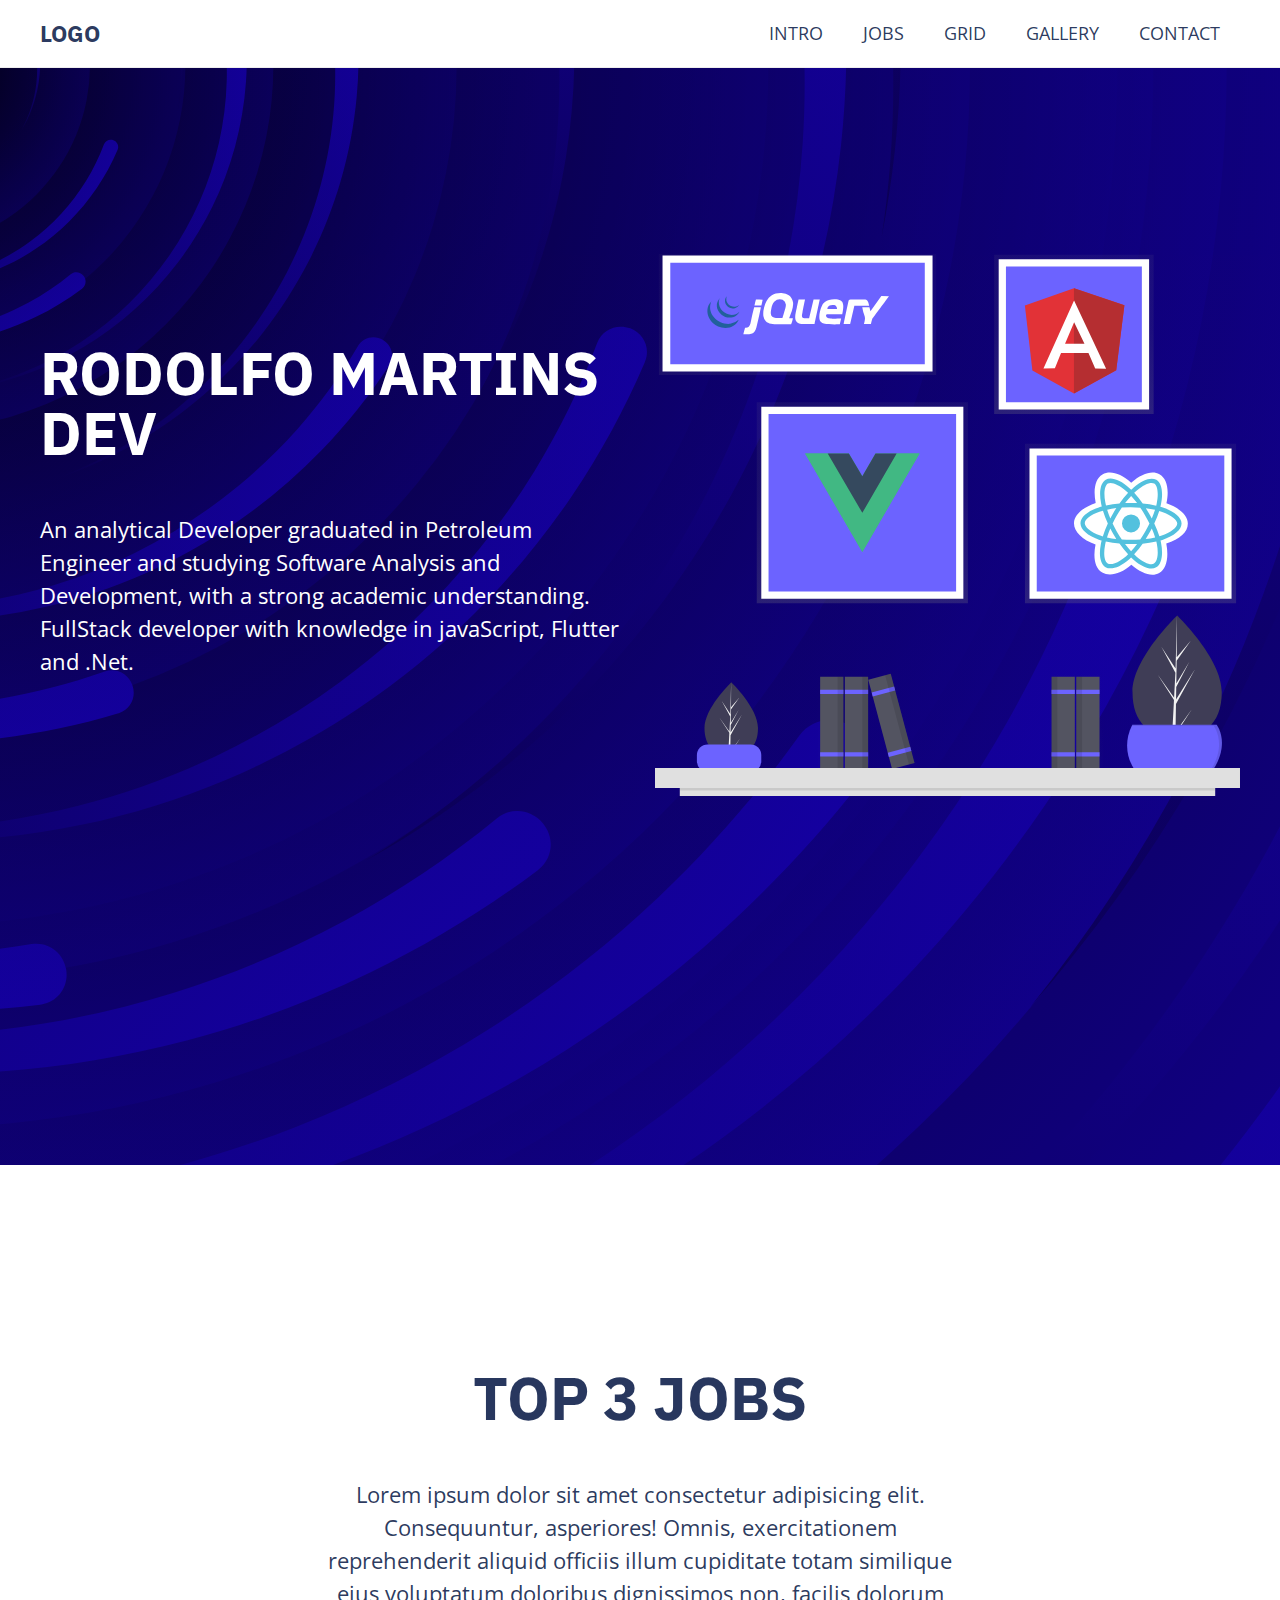
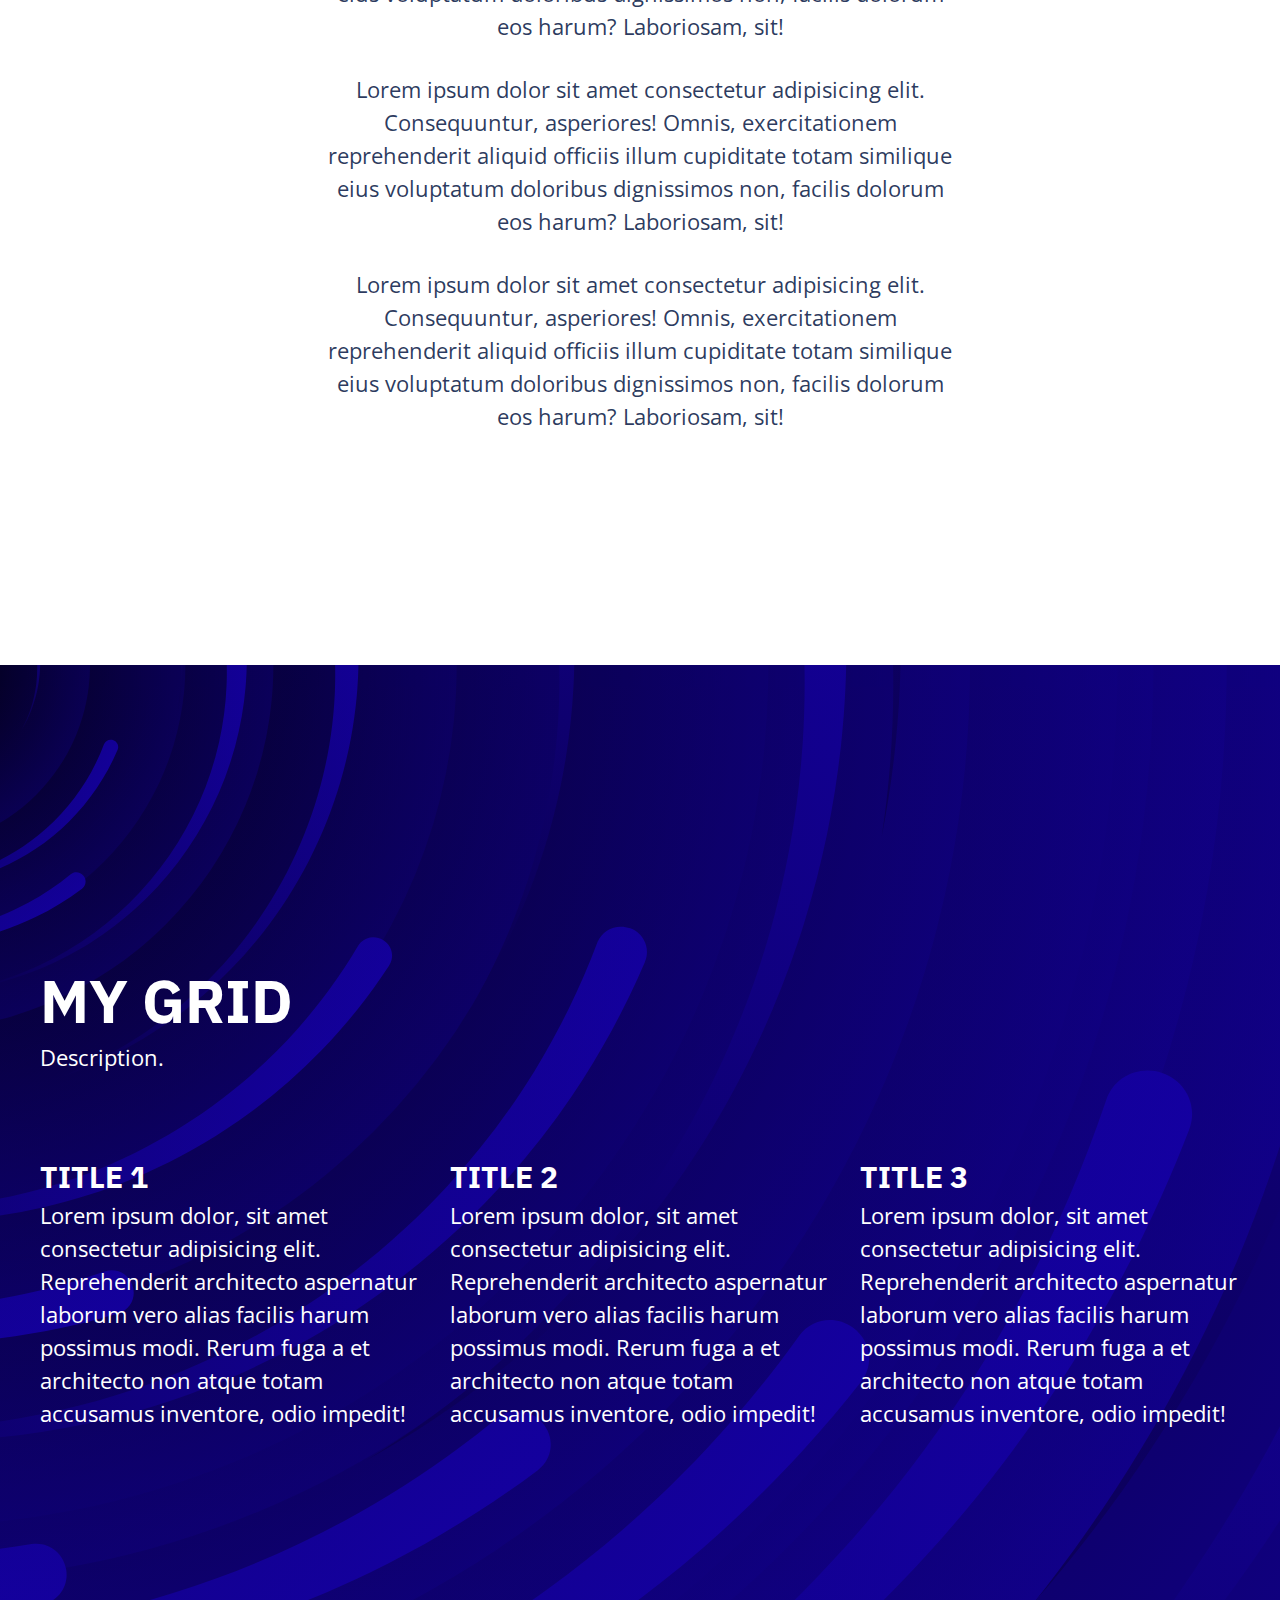
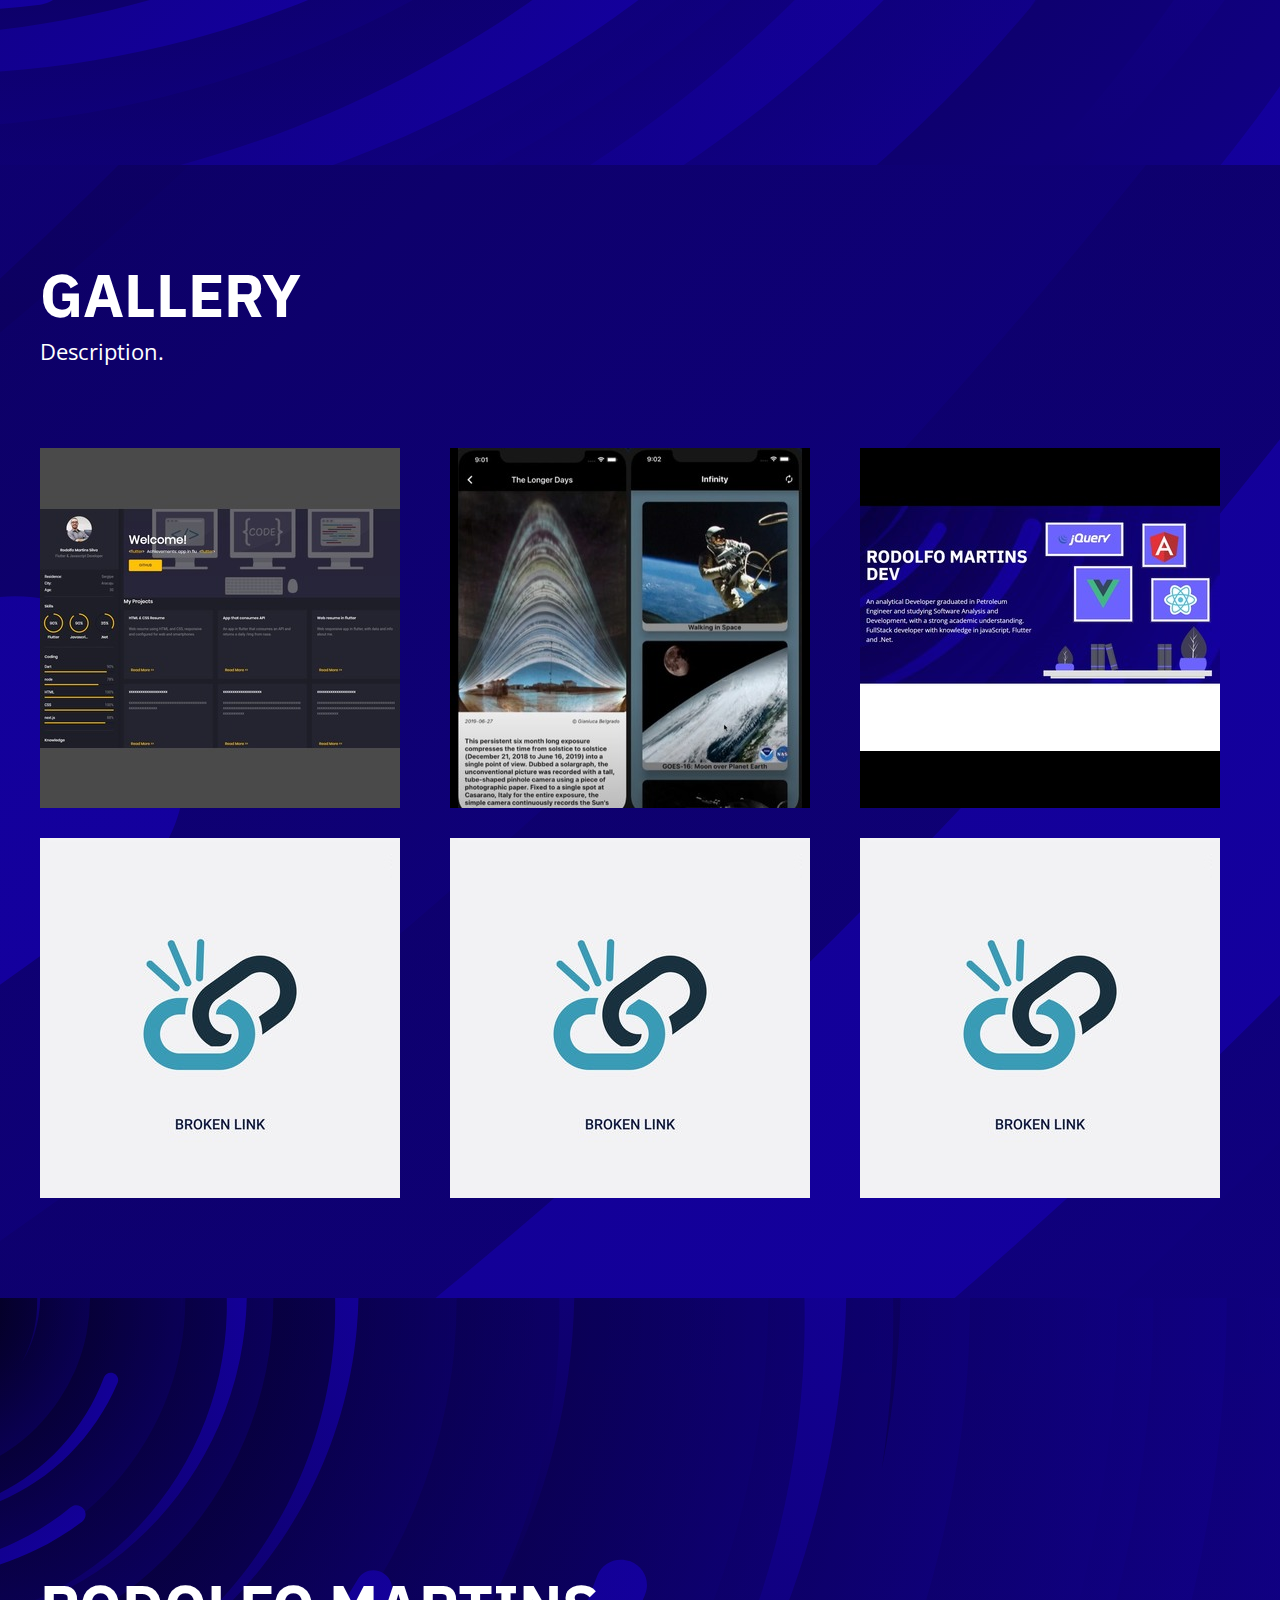
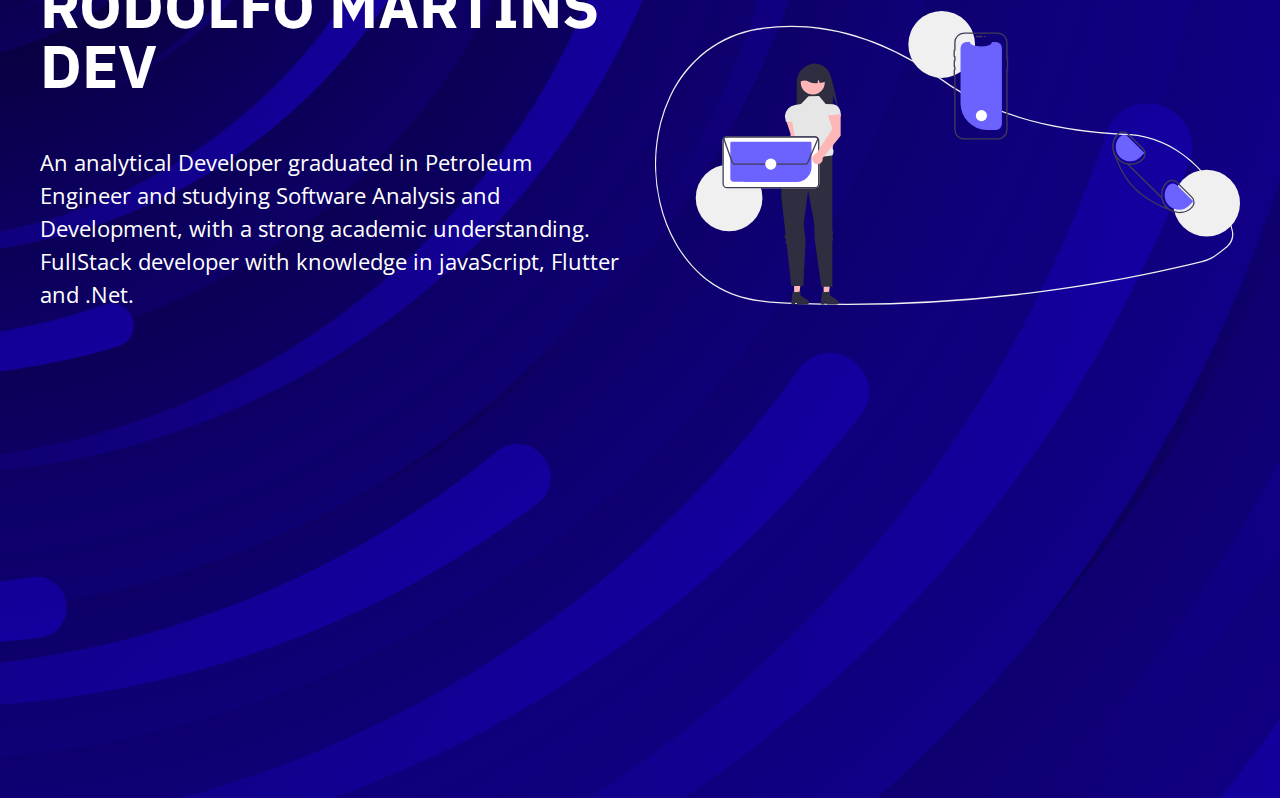
==== index.html @ 42231c8a "fisrt commit" ====
<!DOCTYPE html>
<html lang="pt-BR">
<head>
    <meta charset="UTF-8">
    <meta http-equiv="X-UA-Compatible" content="IE=edge">
    <meta name="viewport" content="width=device-width, initial-scale=1.0">
    <link rel="stylesheet" href="assets/css/styles.css">
    <link rel="preconnect" href="https://fonts.googleapis.com">
    <link rel="preconnect" href="https://fonts.gstatic.com" crossorigin>
    <link href="https://fonts.googleapis.com/css2?family=IBM+Plex+Sans:wght@700&family=Open+Sans:ital,wght@0,400;0,700;1,400&display=swap" rel="stylesheet">
    <title>Rodolfo Martins Landing Page</title>
</head>

<body class="main-bg">
    <aside class="menu withe-bg">
        <div class="main-content menu-content">
        <h1>
            <a href="#intro">Logo</a>
        </h1>
        <nav>
            <ul>
                <li><a href="#intro">INTRO</a></li>
                <li><a href="#middle">JOBS</a></li>
                <li><a href="#grid-one">GRID</a></li>
                <li><a href="#gallery">GALLERY</a></li>
                <li><a href="#form">CONTACT</a></li>
            </ul>
        </nav>
        </div>
    </aside>
   
    <div class="menu-spacing"></div>

    <section id="intro" class="intro main-bg section" >
        <div class="main-content intro-content">
        <div class="intro-text-content">
            <h2> Rodolfo Martins Dev</h2>
            <p>An analytical Developer graduated in Petroleum Engineer and studying Software Analysis and Development, with a strong academic understanding. 
            FullStack developer with knowledge in javaScript, Flutter and .Net. 
            </p>
        </div>
        <div class="intro-img">
            <img src="assets/img/javascript.svg" alt="Framework logos from javascript: react, vue.js, jQuery, angular.">
        </div>
        </div>
    </section>

    <section id="middle" class="withe-bg section">
        <div class="main-content middle-content">
            <h2>TOP 3 JOBS</h2>
                <p>Lorem ipsum dolor sit amet consectetur adipisicing elit. Consequuntur, asperiores! Omnis,
                 exercitationem reprehenderit aliquid officiis illum cupiditate totam similique eius voluptatum 
                 doloribus dignissimos non, facilis dolorum eos harum? Laboriosam, sit!
                </p>
                <p>Lorem ipsum dolor sit amet consectetur adipisicing elit. Consequuntur, asperiores! Omnis,
                    exercitationem reprehenderit aliquid officiis illum cupiditate totam similique eius voluptatum 
                    doloribus dignissimos non, facilis dolorum eos harum? Laboriosam, sit!
                </p>
                <p>Lorem ipsum dolor sit amet consectetur adipisicing elit. Consequuntur, asperiores! Omnis,
                    exercitationem reprehenderit aliquid officiis illum cupiditate totam similique eius voluptatum 
                    doloribus dignissimos non, facilis dolorum eos harum? Laboriosam, sit!
                </p>
        </div>
    </section>

    <section id="grid-one" class="grid-one main-bg section">
        <div class="main-content grid-one-content">
        <h2 class="grid-main-heading">My grid</h2>

            <p class="grid-description">Description.</p>
        <div class="grid">
            <article>
                <h3>Title 1</h3>
                <p>Lorem ipsum dolor, sit amet consectetur adipisicing elit. Reprehenderit architecto aspernatur laborum vero 
                alias facilis harum possimus modi. Rerum fuga a et architecto non atque totam accusamus inventore, odio impedit!
                </p>
            </article>
            <article>
                <h3>Title 2</h3>
                <p>Lorem ipsum dolor, sit amet consectetur adipisicing elit. Reprehenderit architecto aspernatur laborum vero 
                alias facilis harum possimus modi. Rerum fuga a et architecto non atque totam accusamus inventore, odio impedit!
                </p>
            </article>
            <article>
                <h3>Title 3</h3>
                <p>Lorem ipsum dolor, sit amet consectetur adipisicing elit. Reprehenderit architecto aspernatur laborum vero 
                alias facilis harum possimus modi. Rerum fuga a et architecto non atque totam accusamus inventore, odio impedit!
                </p>
            </article>
        </div>
        </div>
    </section>

    <section id="gallery" class="grid-one white-bg section">
        <div class="main-content grid-one-content">
        <h2 class="grid-main-heading">Gallery</h2>
            <p class="grid-description">Description.</p>
            <div class="grid">
                <div class="gallery-img">
                    <img src="assets/img/flutter-web.jpg" alt="An image that shows my application in Web Flutter, responsive resume.">
                </div>
                <div class="gallery-img">
                    <img src="assets/img/nasa-app.jpg" alt="An image that shows my application in Flutter, that gets a aleatory image from nasa API.">
                </div>
                <div class="gallery-img">
                    <img src="assets/img/html-resume.jpg" alt="An image that shows my application in HTML & CSS, responsive resume.">
                </div>
                <div class="gallery-img">
                    <img src="assets/img/broken-link.jpg" alt="Broken link.">
                </div>
                <div class="gallery-img">
                    <img src="assets/img/broken-link.jpg" alt="Broken link.">
                </div>
                <div class="gallery-img">
                    <img src="assets/img/broken-link.jpg" alt="Broken link.">
                </div>
            </div>
        </div>
    </section>

    <section id="form" class="intro main-bg section" >
        <div class="main-content intro-content">
        <div class="intro-text-content">
            <h2> Rodolfo Martins Dev</h2>
            <p>An analytical Developer graduated in Petroleum Engineer and studying Software Analysis and Development, with a strong academic understanding. 
            FullStack developer with knowledge in javaScript, Flutter and .Net. 
            </p>
        </div>
        <div class="intro-img">
            <img src="assets/img/contact-us.svg" alt="A woman holding a letter icon (mail-box), with cellphone and phone icons.">
        </div>
        </div>
    </section>

</body>
</html>
---- assets/css/styles.css ----
:root {
    --primary-color: #061744dc;
    --white-color: #ffffff;
    --light-gray-color: #EEEEEE;
    --secondary-color: darkred;
    --gap: 3rem;
}

* {
    margin: 0;
    padding: 0;
}

html {
    font-size: 62.5%;
}

body {
    font-family: 'Open Sans', sans-serif;
    font-size: 2.2rem;
    color: var(--primary-color);
    line-height: 1.5;
}

h1, h2, h3, h4, h5, h6 {
    font-family: 'IBM Plex Sans', sans-serif;
}

h1 {
    font-size: 6rem;
    text-transform: uppercase;
}

h2 {
    font-size: 6rem;
    margin-bottom: 5rem;
    text-transform: uppercase;
    line-height: 1;
}

h3 {
    font-size: 5rem;
}

h4 {
    font-size: 4.5rem;
}

h5 {
    font-size: 4rem;
}

h6 {
    font-size: 3.5rem;
}

a {
    text-decoration: none;
}

p{
    margin-bottom: 3rem;
}

.main-bg {
    background-image: url('../img/sun-tornadoblue.svg');
    background-size: cover;
    background-position: center center;
    color: var(--white-color);
}

.withe-bg {
    background: var(--white-color);
    color: var(--primary-color);
}

.main-content {
    max-width: 120rem;
    margin: 0 auto;
    padding: 10rem var(--gap);
}

.section {
    min-height: 100vh;
}

.menu {
    position: fixed;
    top: 0;
    left: 0;
    right: 0;
    width: 100%;
    z-index: 1;
    border-bottom: 0.1rem solid var(--light-gray-color);
}

.menu-content {
    display: flex;
    justify-content: space-between;
    align-items: center;
    padding-top: 0;
    padding-bottom: 0;
}

.menu h1 {
    font-size: 2.3rem;
    color: var(--primary-color);
}

.menu h1 a {
    color: inherit;
}

.menu ul {
    list-style: none;
    display: flex;
}

.menu ul li a {
    display: block;
    padding: 2rem;
    font-size: 1.8rem;
    color: var(--primary-color);
    position: relative;
}

.menu ul li a::after {
    content: '';
    position: absolute;
    bottom: 1rem;
    left: 50%;
    width: 0;
    height: 0.2rem;
    background: var(--secondary-color);
    transition: all 280ms ease-in-out;
}

.menu ul li a:hover::after {
    width: 50%;
    left: 25%;
}

.menu-spacing {
    height: 6.5rem;
}

body .full-width {
  width: 100%;
  flex: 1 1 100%;
}

.intro-content {
    position: relative;
    top: -9rem;
    display: grid;
    grid-template-columns: 1fr 1fr;
    gap: var(--gap);
    min-height: 100vh;
}

.intro-text-content, .intro-img {
    display: flex;
    flex-flow: column wrap;
    justify-content: center;
}

.middle-content {
    max-width:  64rem;
    display: flex;
    flex-flow: column;
    height: 100vh;
    text-align: center;
    padding-top: 10rem;
}

/*.intro-text-content h2 {
}
*/

.intro-img img {
    max-width: 100%;
    height: auto;
}

.middle-content {
    height: 100vh; 
    max-width: 64rem;
    display: flex;
    flex-flow: column wrap;
    justify-content: center;
    text-align: center;  
}

.grid-one-content {
    display: flex;
    flex-direction: column;
    flex-wrap: nowrap;
    justify-content: center;
    min-height: 100vh;
}

.grid-main-heading {
    margin-bottom: 1rem;
}

.grid-description {
    padding-bottom: 5rem; 
}

.grid {
    display: grid;
    grid-template-columns: repeat(3, 1fr);
    gap: var(--gap);
    counter-reset: grid-counter;
}

.grid h3 {
    font-size: 3rem;
    position: relative;
    text-transform: uppercase;
    /*padding-left: 5rem;
    padding-bottom: 3rem;*/
}

.gallery-img {
    width: 100%;
    max-width: 36rem;
    max-height: 36rem;
    overflow: hidden;
}

.gallery-img img {
    transition: all 300ms ease-in-out;  
}

.gallery-img img:hover {
    transform: translate(-3%, 3%) scale(1.2) rotate(5deg);
}



/*.grid h3::before {
    counter-increment: grid-counter;
    content: counter(grid-counter);
    position: absolute;
    font-size: 8rem;
    font-style: italic;
    top: -3rem;
    left: -2rem;
    transform: rotate(5deg);
}
*/

/*
font-family: 'IBM Plex Sans', sans-serif;
font-family: 'Open Sans', sans-serif;
*/
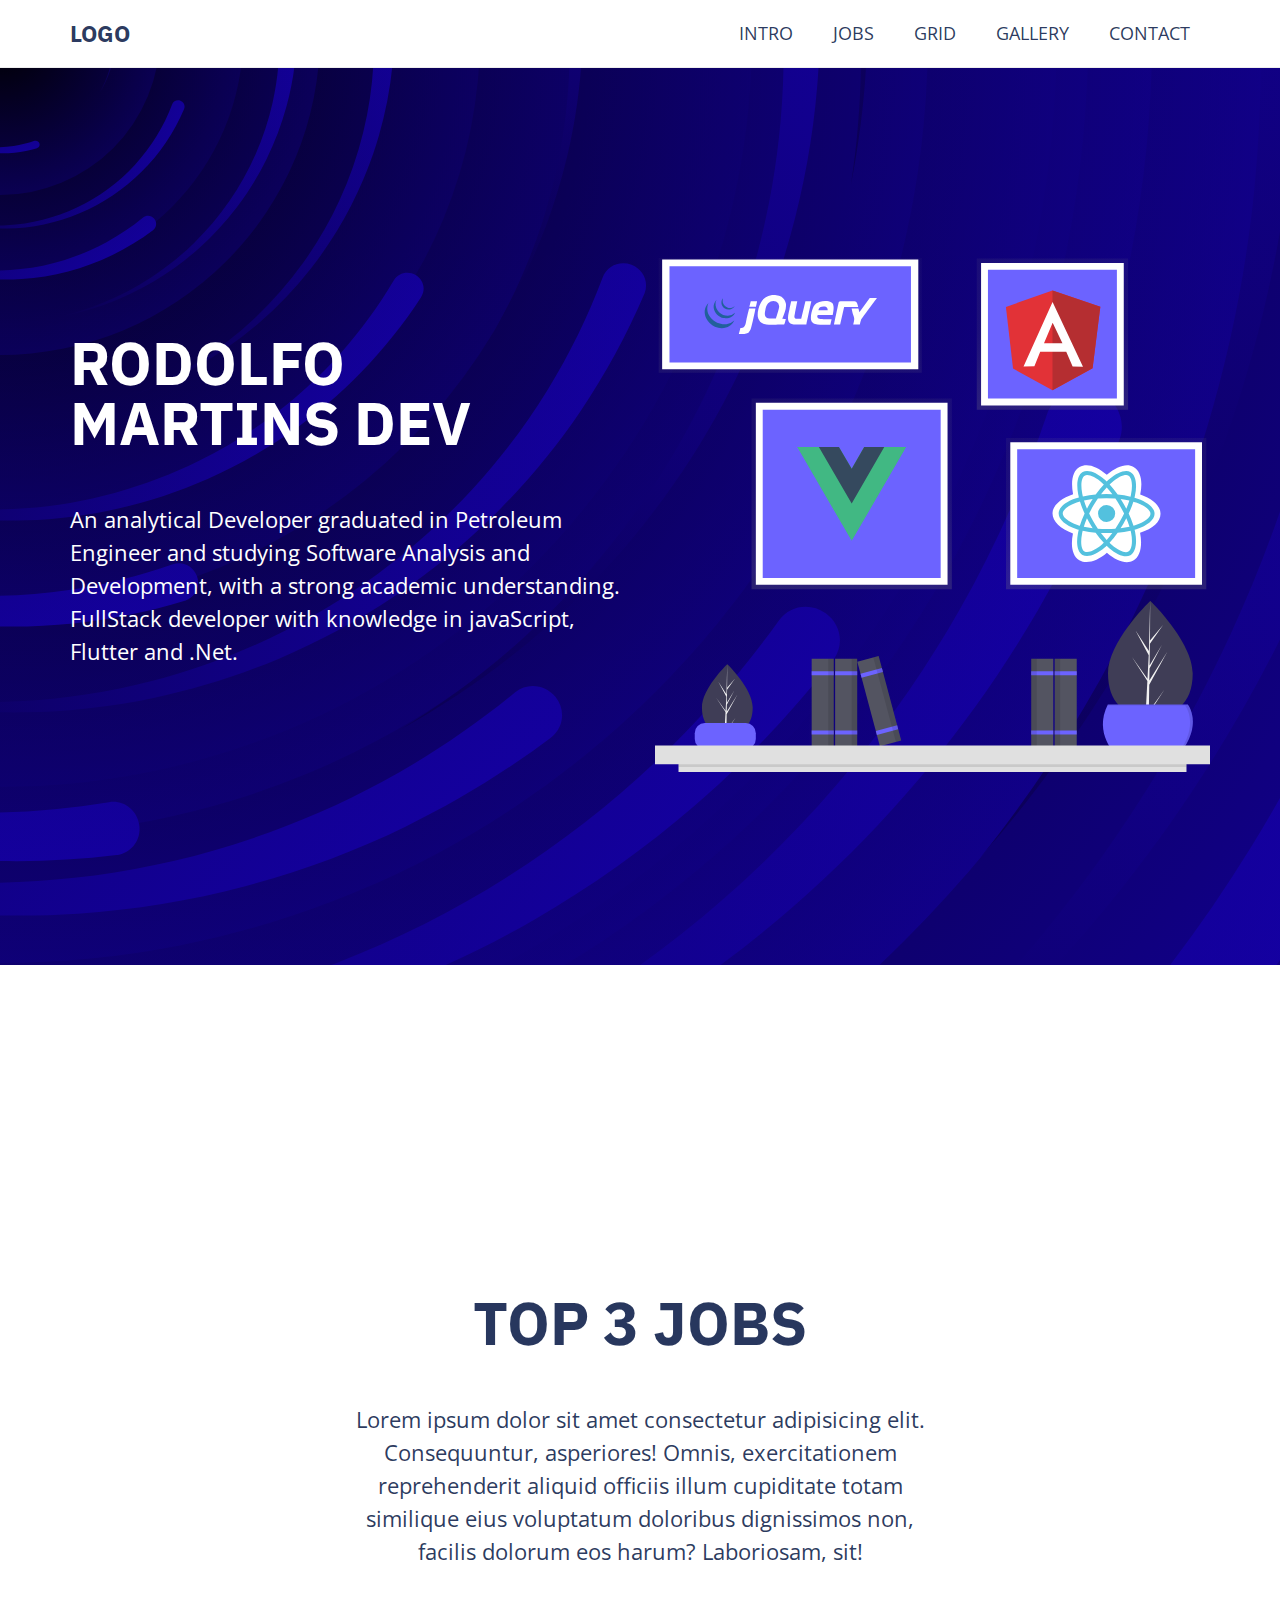
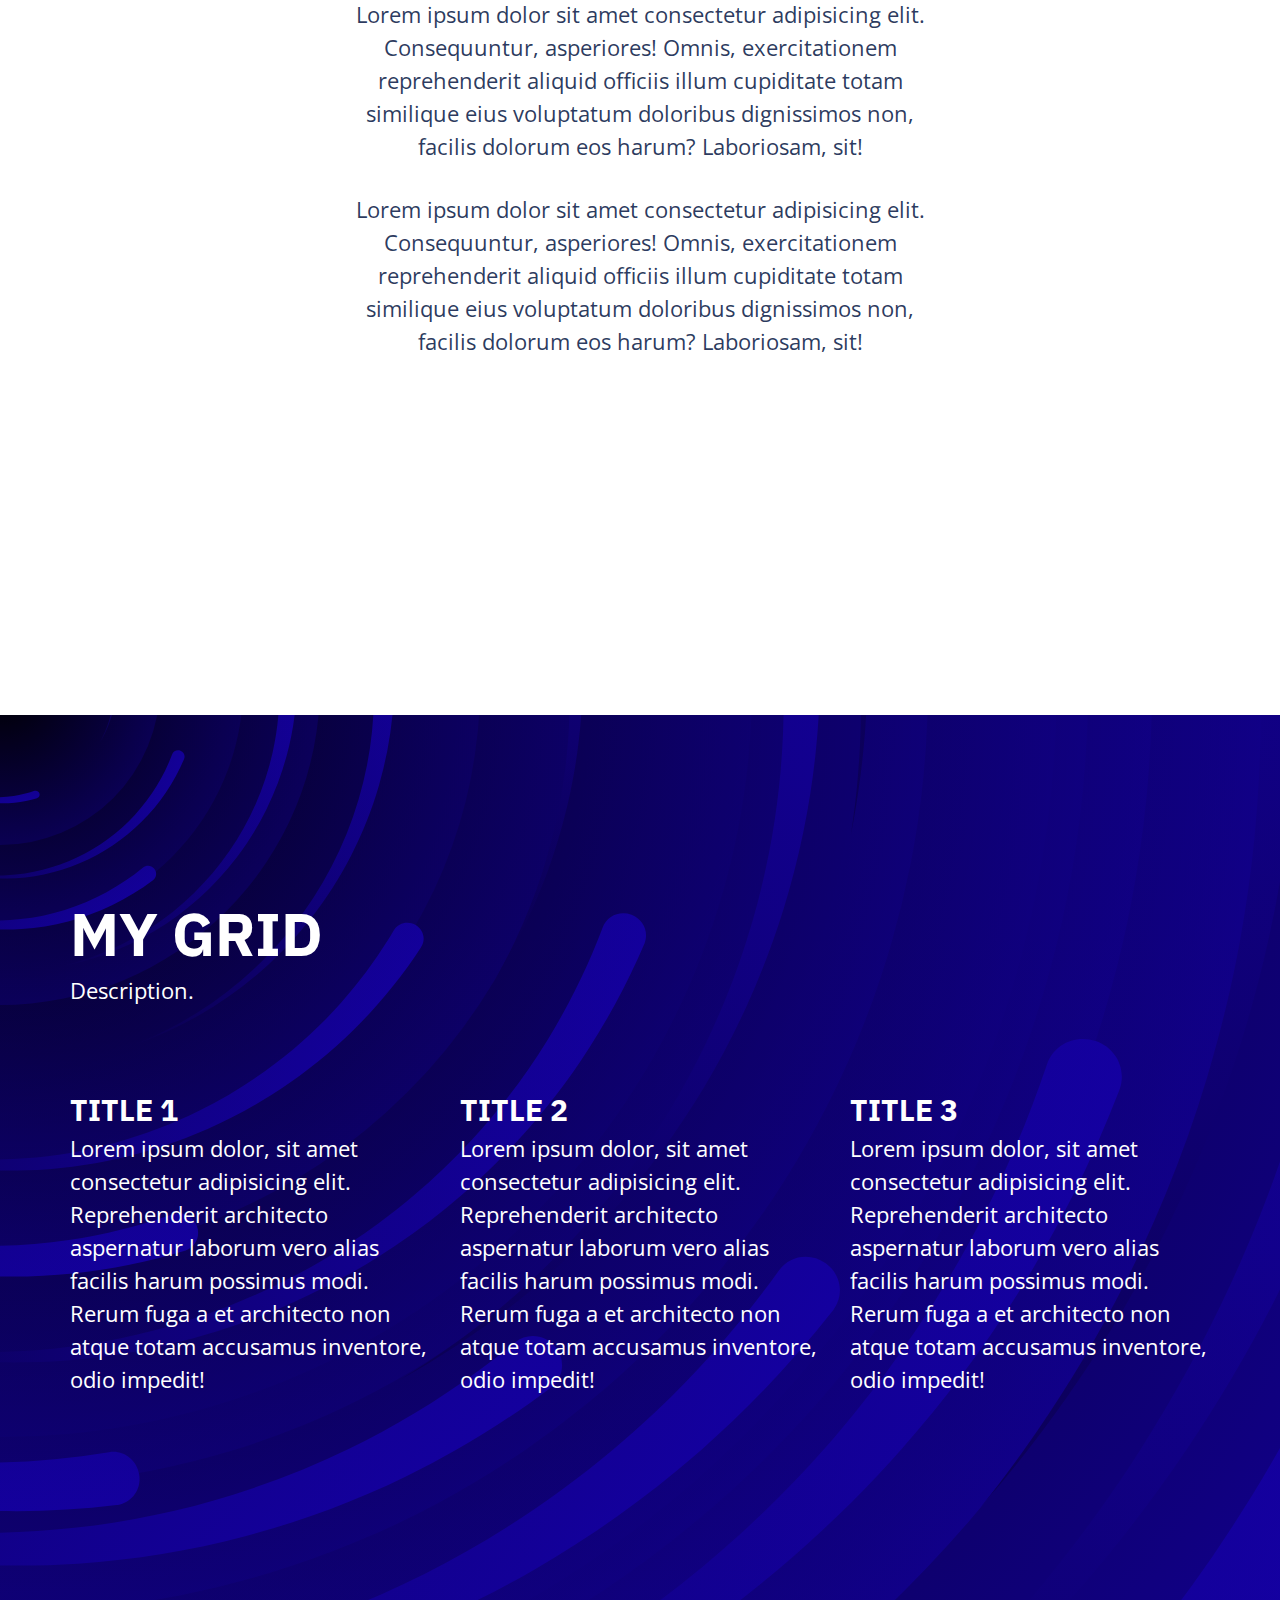
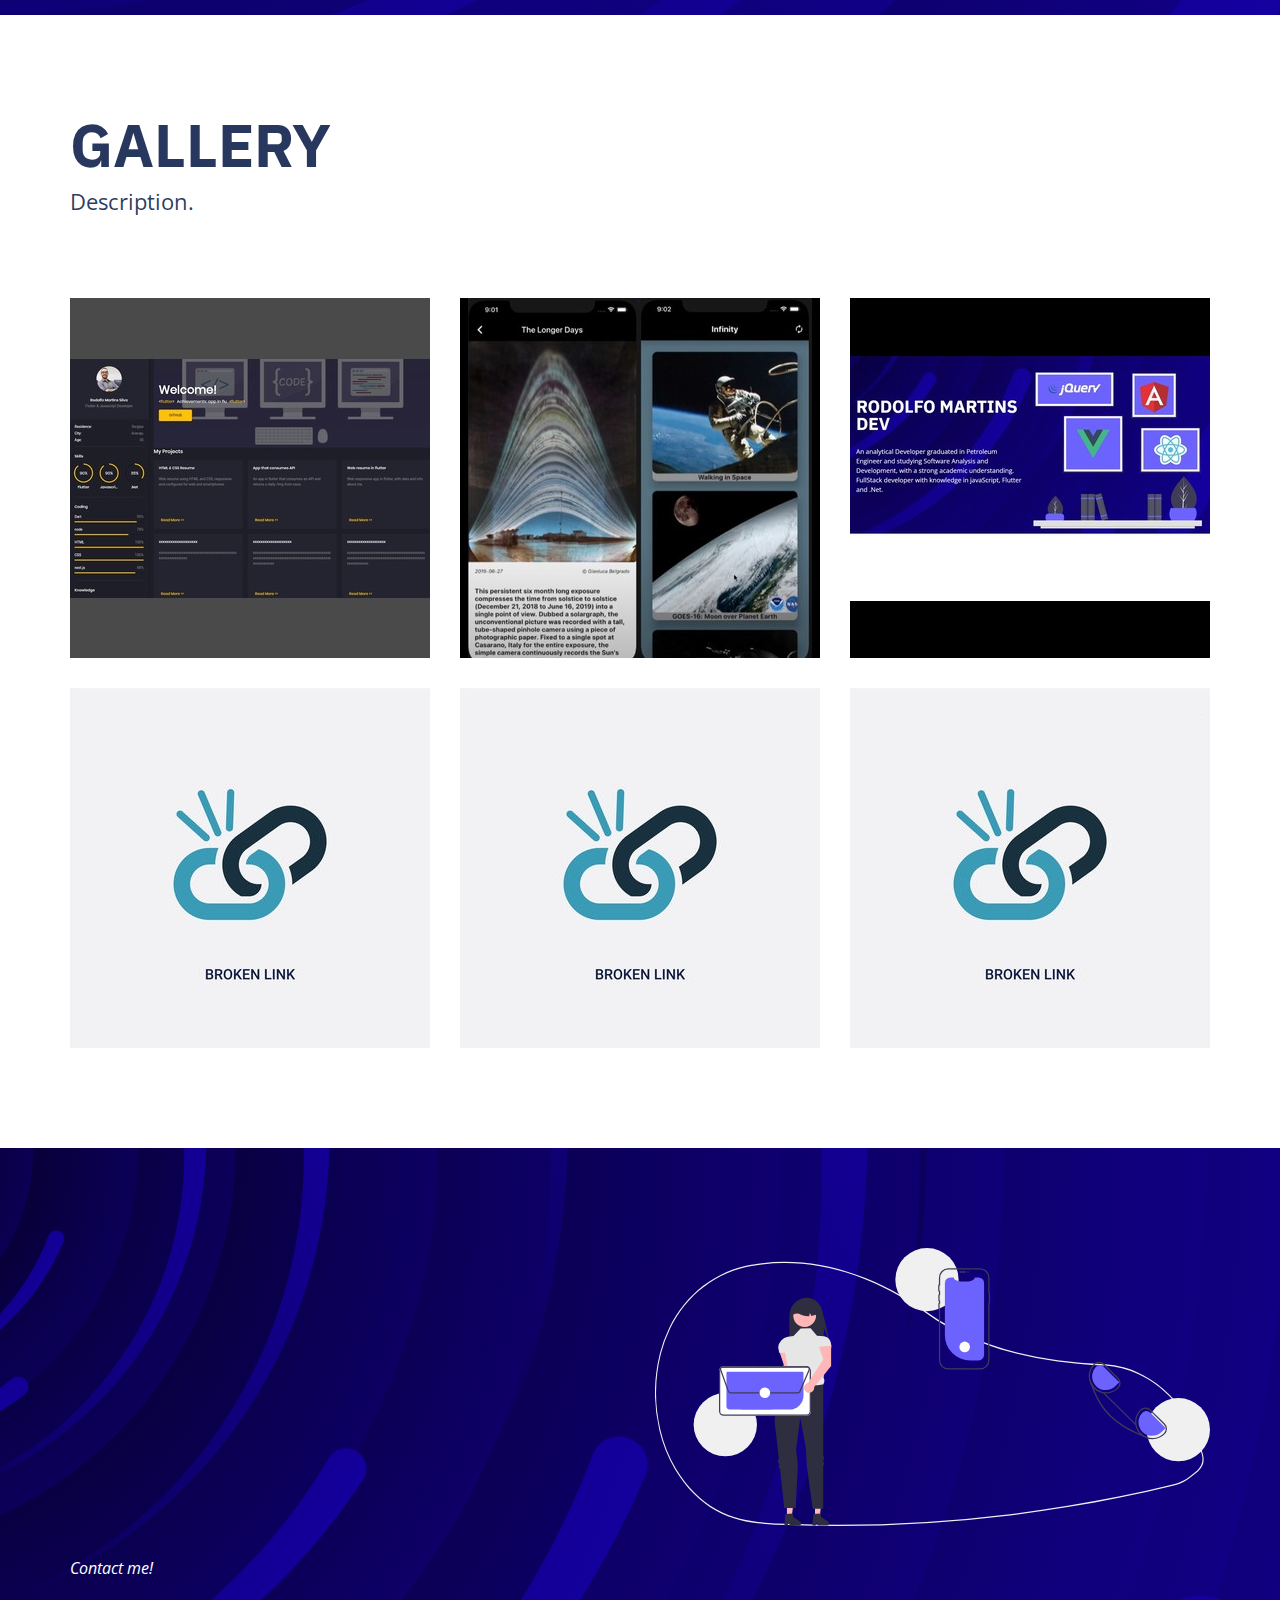
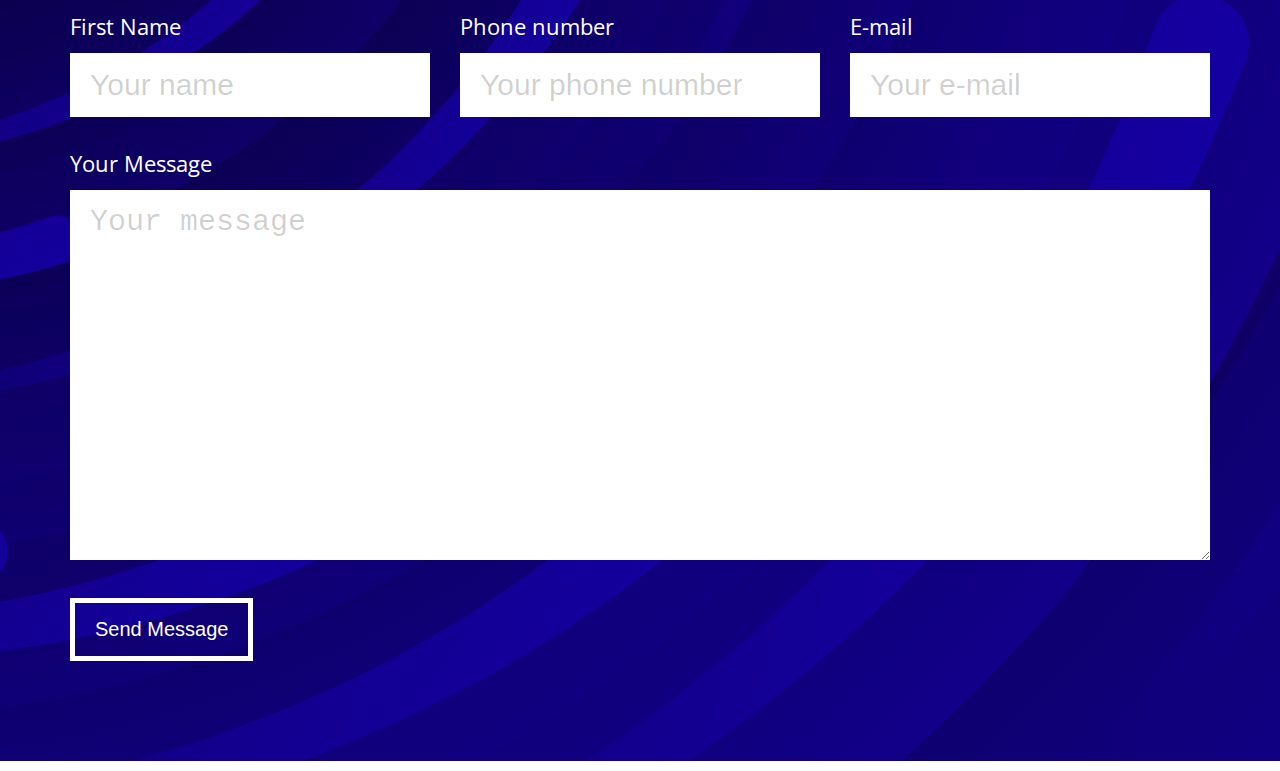
==== commit 19527dcb: "2nd" ====
--- a/index.html
+++ b/index.html
@@ -11,7 +11,7 @@
     <title>Rodolfo Martins Landing Page</title>
 </head>
 
-<body class="main-bg">
+<body>
     <aside class="menu withe-bg">
         <div class="main-content menu-content">
         <h1>
@@ -121,13 +121,53 @@
     <section id="form" class="intro main-bg section" >
         <div class="main-content intro-content">
         <div class="intro-text-content">
-            <h2> Rodolfo Martins Dev</h2>
-            <p>An analytical Developer graduated in Petroleum Engineer and studying Software Analysis and Development, with a strong academic understanding. 
-            FullStack developer with knowledge in javaScript, Flutter and .Net. 
-            </p>
+            <h2></h2>
+            <p></p>
         </div>
         <div class="intro-img">
             <img src="assets/img/contact-us.svg" alt="A woman holding a letter icon (mail-box), with cellphone and phone icons.">
+        </div>
+        <div class="contact-form">
+            <fieldset class="form-grid">
+                <legend>Contact me!</legend>
+
+                <div class="form-group">
+                    <label for="first-name">First Name</label>
+                    <input type="text" 
+                    name="first-name" 
+                    id="first-name"
+                    placeholder="Your name">
+                </div>
+
+                <div class="form-group">
+                    <label for="phone">Phone number</label>
+                    <input type="tel" 
+                    name="phone" 
+                    id="phone"
+                    placeholder="Your phone number">
+                </div>
+
+                <div class="form-group">
+                    <label for="email">E-mail</label>
+                    <input type="email" 
+                    name="email" 
+                    id="email"
+                    placeholder="Your e-mail">
+                </div>
+
+                <div class="form-group full-width">
+                    <label for="message">Your Message</label>
+                    <textarea name="message"
+                    id="message" cols="30"
+                    rows="10"
+                    placeholder="Your message"></textarea>
+                </div>
+
+                <div class="form-group full-width">
+                    <button type="submit">Send Message</button>
+                </div>
+
+            </fieldset>
         </div>
         </div>
     </section>
--- a/assets/css/styles.css
+++ b/assets/css/styles.css
@@ -2,6 +2,7 @@
     --primary-color: #061744dc;
     --white-color: #ffffff;
     --light-gray-color: #EEEEEE;
+    --medium-gray-color: #0000002f;
     --secondary-color: darkred;
     --gap: 3rem;
 }
@@ -9,6 +10,7 @@
 * {
     margin: 0;
     padding: 0;
+    box-sizing: border-box;
 }
 
 html {
@@ -151,7 +153,7 @@
 
 .intro-content {
     position: relative;
-    top: -9rem;
+    /*top: -9rem;*/
     display: grid;
     grid-template-columns: 1fr 1fr;
     gap: var(--gap);
@@ -167,8 +169,10 @@
 .middle-content {
     max-width:  64rem;
     display: flex;
-    flex-flow: column;
-    height: 100vh;
+    flex-direction: column;
+    flex-wrap: nowrap;
+    justify-content: center;
+    min-height: 150vh;
     text-align: center;
     padding-top: 10rem;
 }
@@ -193,8 +197,7 @@
 
 .grid-one-content {
     display: flex;
-    flex-direction: column;
-    flex-wrap: nowrap;
+    flex-flow: column wrap;
     justify-content: center;
     min-height: 100vh;
 }
@@ -237,7 +240,64 @@
     transform: translate(-3%, 3%) scale(1.2) rotate(5deg);
 }
 
-
+.contact-form {
+    grid-column: span 2;
+}
+
+.contact-form  .form-grid {
+    border: none;
+    display: flex;
+    flex-direction: row;
+    flex-wrap: wrap;
+    gap: var(--gap);
+}
+
+.form-grid legend {
+    font-style: italic;
+    font-size: 1.6rem;
+    margin-bottom: 3rem;
+}
+
+.form-group {
+    flex: 1 1 320px;
+}
+
+.form-group label {
+    display: block;
+    margin-bottom: 1rem;
+}
+
+.form-group input, .form-group textarea {
+    border: none;
+    background: var(--white-color);
+    padding: 1.5rem 2rem;
+    width: 100%;
+    font-size: 3rem;
+}
+
+body .full-width {
+    width: 100%;
+    flex: 1 1 100%;
+}
+
+.form-group button {
+    border: 0.5rem solid var(--white-color);
+    color: var(--white-color);
+    background: none;
+    padding: 1.5rem 2rem;
+    font-size: 2rem;
+    transition: all 300ms ease-in-out;
+    cursor: pointer;
+}
+
+.form-group button:hover {
+    background: var(--white-color);
+    color: var(--primary-color);
+}
+
+.form-group ::placeholder {
+    color: var(--medium-gray-color);
+}
 
 /*.grid h3::before {
     counter-increment: grid-counter;
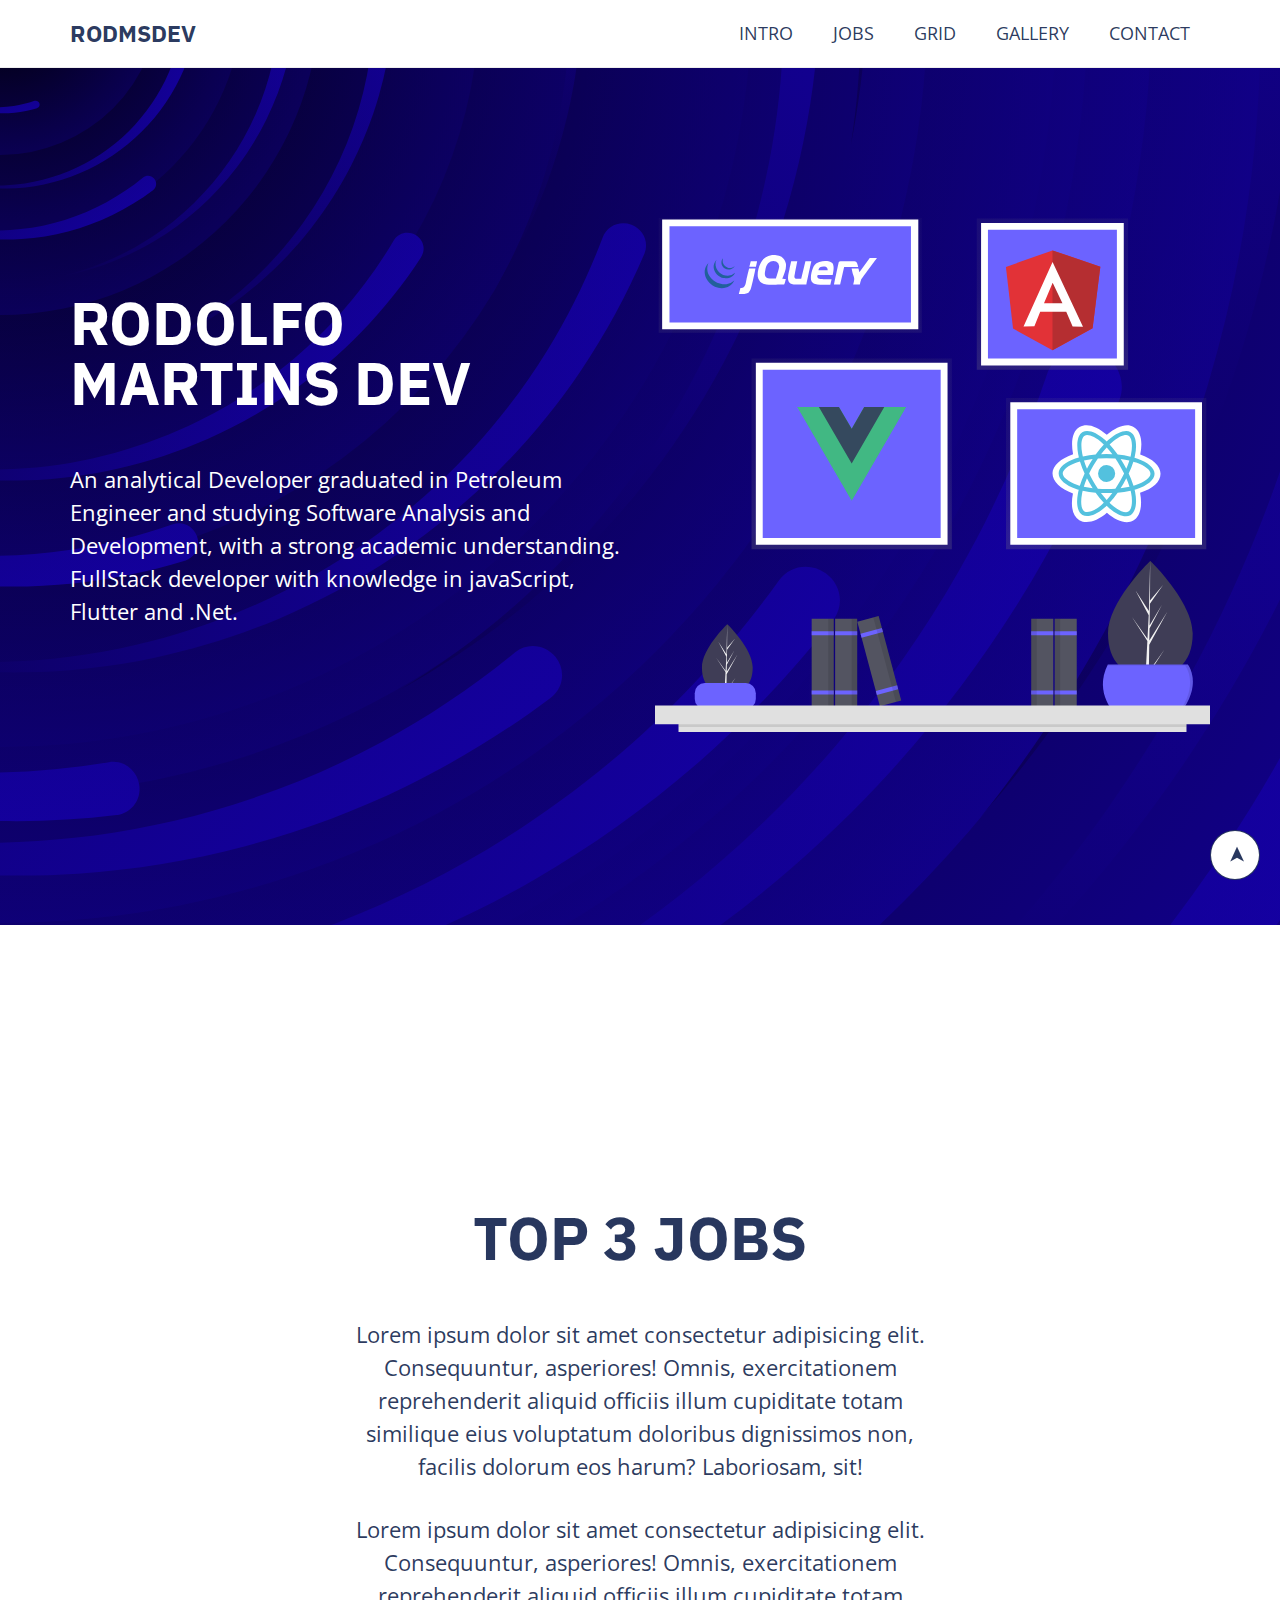
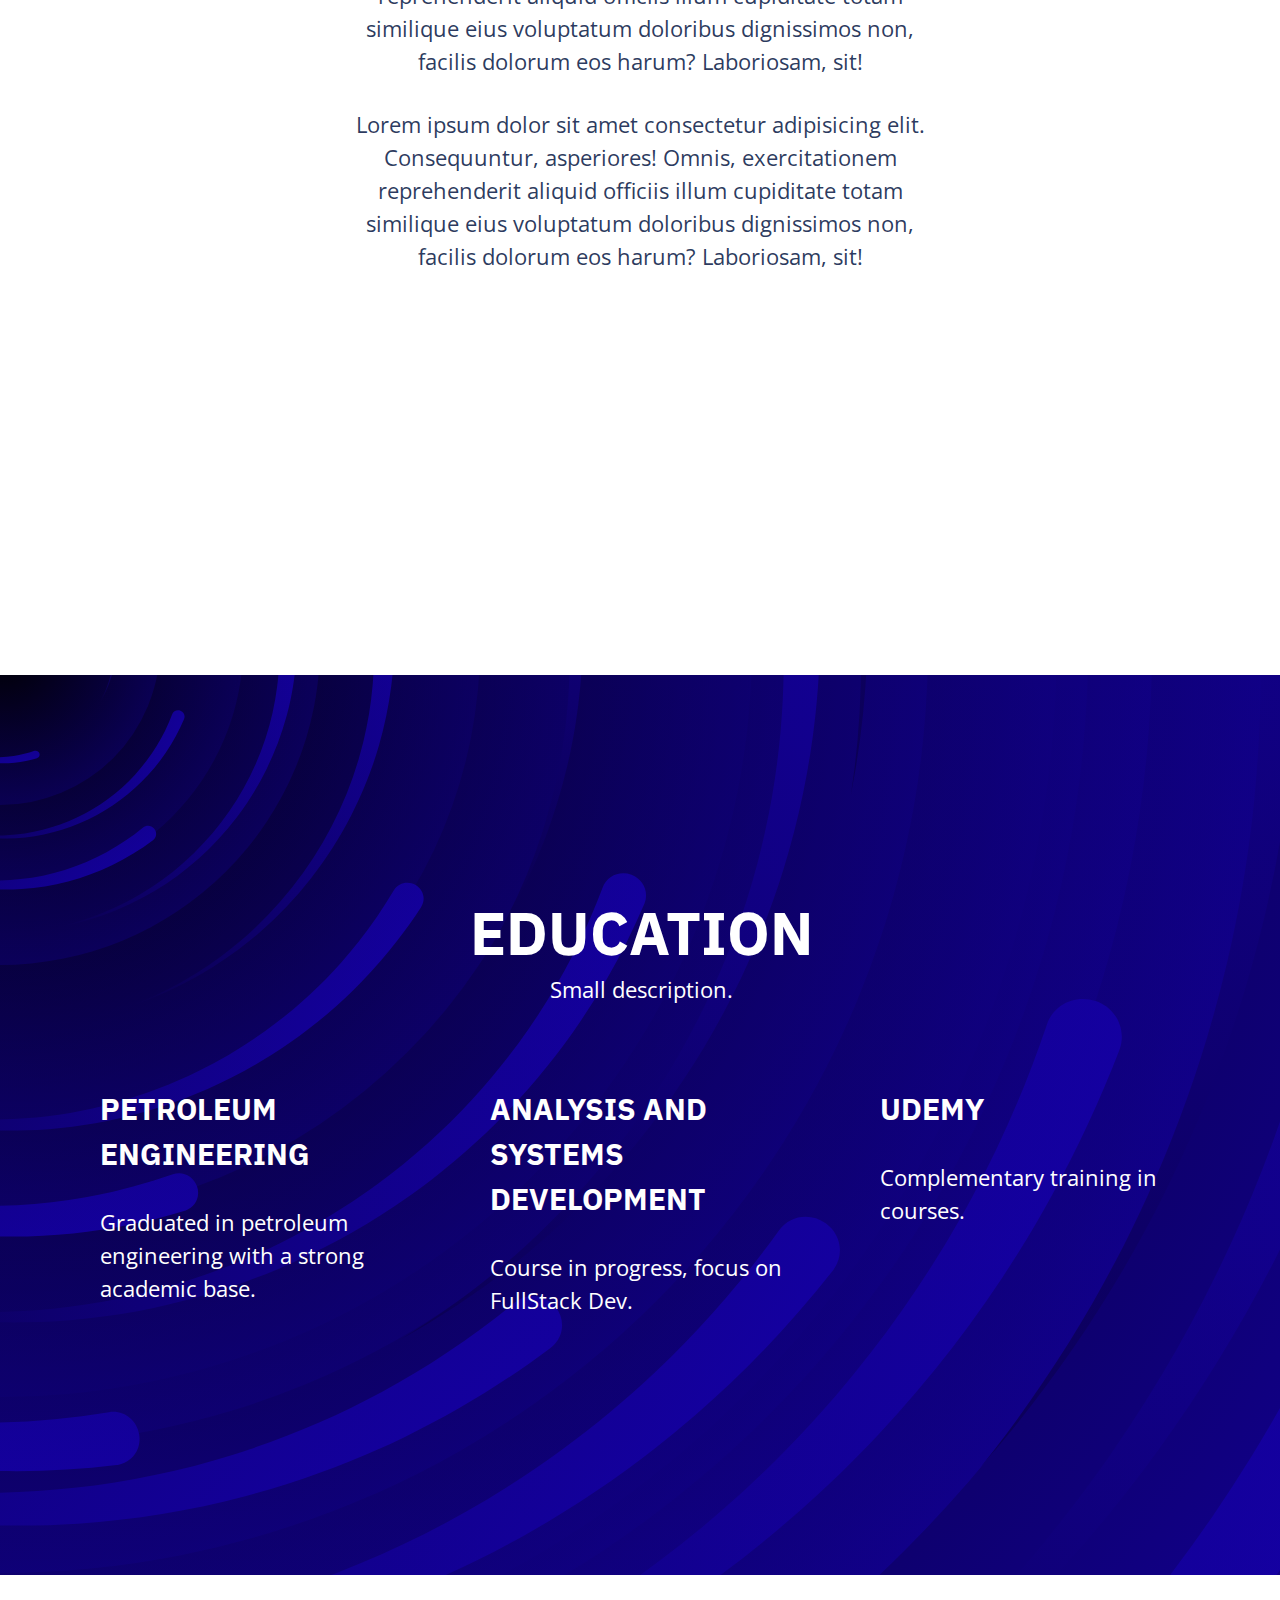
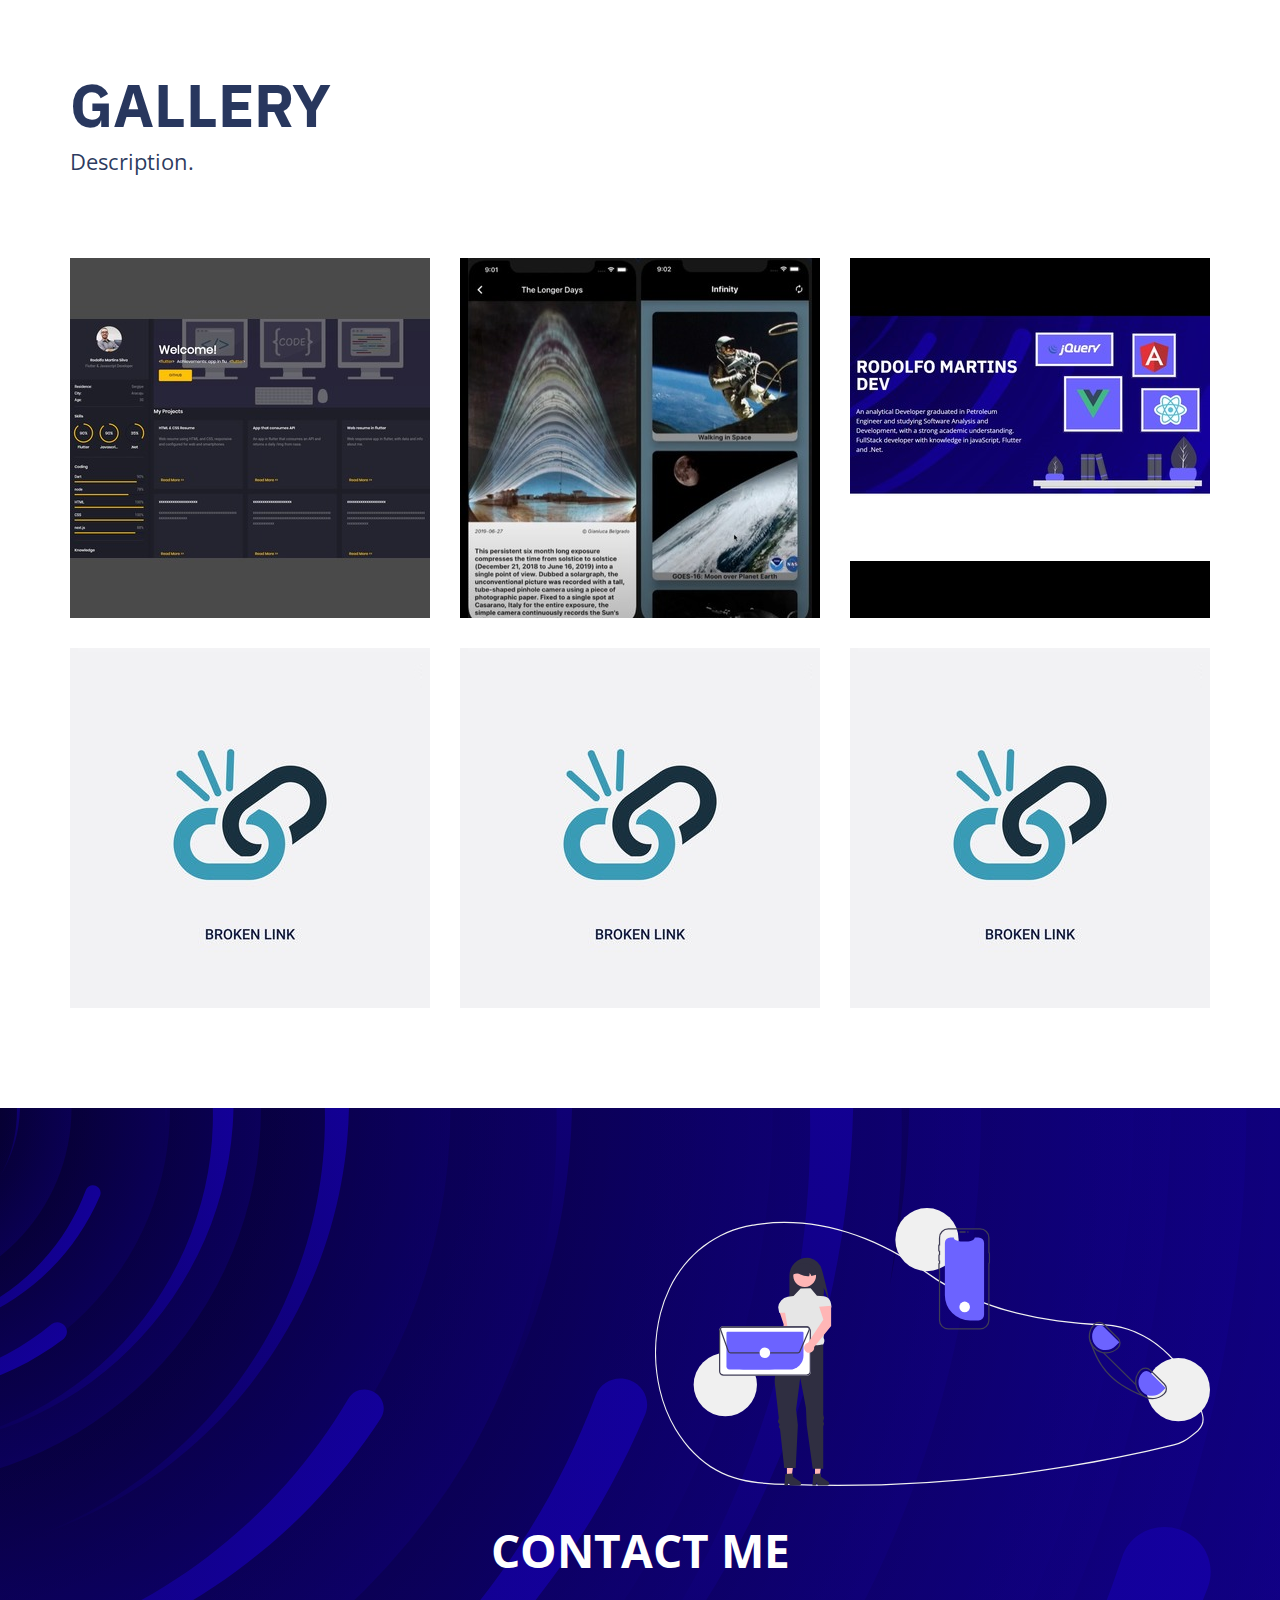
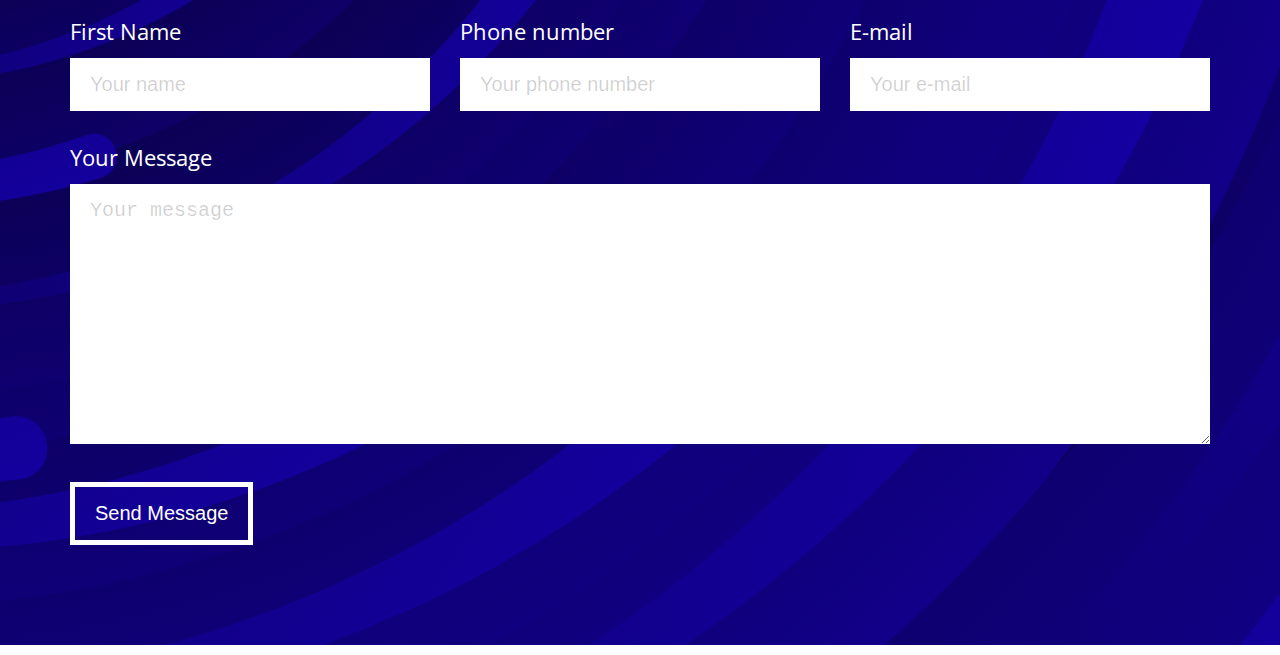
==== commit 624ea511: "v3" ====
--- a/index.html
+++ b/index.html
@@ -12,13 +12,15 @@
 </head>
 
 <body>
+    <input id="close-menu" class="close-menu" type="checkbox" aria-label="close menu" role="button">
+    <label class="close-menu-label" for="close-menu" title="close menu"></label>
     <aside class="menu withe-bg">
         <div class="main-content menu-content">
-        <h1>
-            <a href="#intro">Logo</a>
+        <h1 onclick="getElementById('close-menu').checked = false">
+            <a href="#intro">rodmsdev</a>
         </h1>
         <nav>
-            <ul>
+            <ul onclick="getElementById('close-menu').checked = false">
                 <li><a href="#intro">INTRO</a></li>
                 <li><a href="#middle">JOBS</a></li>
                 <li><a href="#grid-one">GRID</a></li>
@@ -65,26 +67,23 @@
 
     <section id="grid-one" class="grid-one main-bg section">
         <div class="main-content grid-one-content">
-        <h2 class="grid-main-heading">My grid</h2>
+        <h2 class="grid-main-heading school">Education</h2>
 
-            <p class="grid-description">Description.</p>
+            <p class="grid-description school2">Small description.</p>
         <div class="grid">
             <article>
-                <h3>Title 1</h3>
-                <p>Lorem ipsum dolor, sit amet consectetur adipisicing elit. Reprehenderit architecto aspernatur laborum vero 
-                alias facilis harum possimus modi. Rerum fuga a et architecto non atque totam accusamus inventore, odio impedit!
+                <h3>Petroleum Engineering</h3>
+                <p class="education">Graduated in petroleum engineering with a strong academic base.
                 </p>
             </article>
             <article>
-                <h3>Title 2</h3>
-                <p>Lorem ipsum dolor, sit amet consectetur adipisicing elit. Reprehenderit architecto aspernatur laborum vero 
-                alias facilis harum possimus modi. Rerum fuga a et architecto non atque totam accusamus inventore, odio impedit!
+                <h3>Analysis and systems development</h3>
+                <p class="education">Course in progress, focus on FullStack Dev.
                 </p>
             </article>
             <article>
-                <h3>Title 3</h3>
-                <p>Lorem ipsum dolor, sit amet consectetur adipisicing elit. Reprehenderit architecto aspernatur laborum vero 
-                alias facilis harum possimus modi. Rerum fuga a et architecto non atque totam accusamus inventore, odio impedit!
+                <h3>Udemy</h3>
+                <p class="education">Complementary training in courses.
                 </p>
             </article>
         </div>
@@ -129,7 +128,7 @@
         </div>
         <div class="contact-form">
             <fieldset class="form-grid">
-                <legend>Contact me!</legend>
+                <legend>Contact me</legend>
 
                 <div class="form-group">
                     <label for="first-name">First Name</label>
@@ -171,6 +170,6 @@
         </div>
         </div>
     </section>
-
+    <a class="back-to-top" href="#">➤</a>
 </body>
 </html>--- a/assets/css/styles.css
+++ b/assets/css/styles.css
@@ -143,7 +143,7 @@
 }
 
 .menu-spacing {
-    height: 6.5rem;
+    height: 2.5rem;
 }
 
 body .full-width {
@@ -174,7 +174,7 @@
     justify-content: center;
     min-height: 150vh;
     text-align: center;
-    padding-top: 10rem;
+    padding-top: 1rem;
 }
 
 /*.intro-text-content h2 {
@@ -221,8 +221,20 @@
     font-size: 3rem;
     position: relative;
     text-transform: uppercase;
-    /*padding-left: 5rem;
-    padding-bottom: 3rem;*/
+    padding-left: 3rem;
+    padding-bottom: 3rem;
+}
+
+.education {
+    padding-left: 3rem;
+}
+
+.school {
+    padding-left: 40rem;
+}
+
+.school2 {
+    padding-left: 48rem;
 }
 
 .gallery-img {
@@ -253,9 +265,11 @@
 }
 
 .form-grid legend {
-    font-style: italic;
-    font-size: 1.6rem;
+    font-weight: bolder;
+    font-size: 4.6rem;
     margin-bottom: 3rem;
+    text-align: center;
+    text-transform: uppercase;
 }
 
 .form-group {
@@ -272,7 +286,7 @@
     background: var(--white-color);
     padding: 1.5rem 2rem;
     width: 100%;
-    font-size: 3rem;
+    font-size: 2rem;
 }
 
 body .full-width {
@@ -297,6 +311,105 @@
 
 .form-group ::placeholder {
     color: var(--medium-gray-color);
+}
+
+.close-menu {
+    display: none;
+}
+
+.back-to-top {
+    position: fixed;
+    bottom: 2rem;
+    right: 2rem;
+    background: var(--white-color);
+    width: 5rem;
+    height: 5rem;
+    display: flex;
+    justify-content: center;
+    align-items: center;
+    border-radius: 50%;
+    color: var(--primary-color);
+    transform: rotate(-90deg);
+    border: 0.1rem solid var(--primary-color);
+}
+
+@media (max-width: 800px) {
+    .intro-content, .grid {
+        grid-template-columns: 1fr;
+    }
+
+    .school, .school2 {
+        padding-left: 0%;
+    }
+
+    .gallery-img {
+        width: 100%;
+        max-width: 100%;
+        max-height: 100%;
+    }
+
+    .gallery-img img {
+        width: 100%;
+    }
+
+    .grid-one-content {
+        display: block;
+    }
+
+    .menu {
+        bottom: 0;
+    }
+    
+    .menu-spacing {
+        display: none;
+    }
+
+    .menu-content, .menu-content ul {
+        flex-direction: column;
+        justify-content: center;
+    }
+
+    .menu-content {
+        height: 100vh;
+    }
+
+    .menu {
+        display: none;
+    }
+
+    .close-menu {
+        position: fixed;
+        z-index: 2;
+        top: 0;
+        left: 0;
+    }
+
+    .close-menu-label::after {
+        content: '≡';
+        position: fixed;
+        z-index: 2;
+        top: 1.5rem;
+        right: 1.5rem;
+        font-size: 4rem;
+        background: var(--primary-color);
+        color: var(--white-color);
+        line-height: 3rem;
+        width: 3rem;
+        height: 3rem;
+        text-align: center;
+        padding: 0.2rem;
+        cursor: pointer;
+    }
+
+    .close-menu:checked~.menu {
+        display: block;
+    }
+
+     .close-menu:checked~.close-menu-label::after {
+        display: block;
+        content: '×';
+    }
+
 }
 
 /*.grid h3::before {
